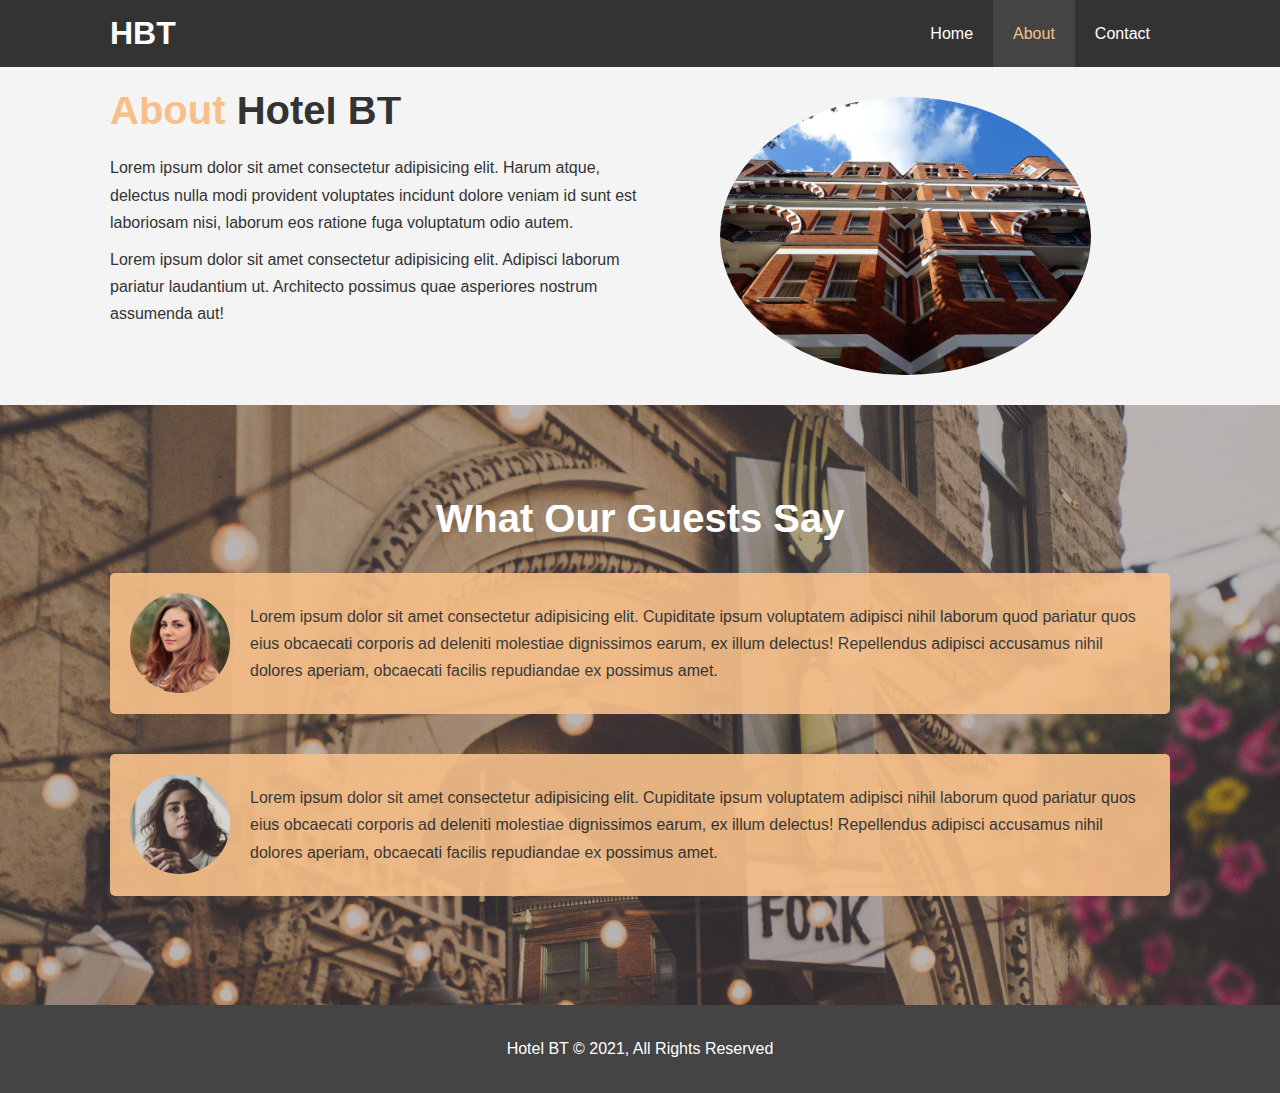
==== about.html @ cf9e8f7c "About page done" ====
<!DOCTYPE html>
<html lang="en">
<head>
    <meta charset="UTF-8">
    <meta http-equiv="X-UA-Compatible" content="IE=edge">
    <meta name="viewport" content="width=device-width, initial-scale=1.0">
    <title>Hotel BT | About</title>
    <meta name="description" content="Welcome to Cincinnati's finest hotel">
    <meta name="keywords" content="hotel,cincinnati">
    <link rel="stylesheet" href="css/style.css">
</head>
<body>
    <header>
        <nav id="navbar">
            <div class="container">
                <h1 class="logo"><a href="index.html">HBT</a></h1>
                <ul>
                    <li><a href="index.html">Home</a></li>
                    <li><a class="current" href="about.html">About</a></li>
                    <li><a href="contact.html">Contact</a></li>
                </ul>
            </div>
        </nav>
    </header>

    <section id="about-info" class="bg-light py-3">
        <div class="container">
            <div class="info-left">
                <h1 class="l-heading">
                    <span class="text-primary">About</span>
                     Hotel BT
                </h1>
                <p>Lorem ipsum dolor sit amet consectetur adipisicing elit. Harum atque, delectus nulla modi provident voluptates incidunt dolore veniam id sunt est laboriosam nisi, laborum eos ratione fuga voluptatum odio autem.</p>
                <p>Lorem ipsum dolor sit amet consectetur adipisicing elit. Adipisci laborum pariatur laudantium ut. Architecto possimus quae asperiores nostrum assumenda aut!</p>
            </div>
            <div class="info-right">
                <img src="./img/photo-2.jpg" alt="hotel">
            </div>
        </div>
    </section>

    <div class="clr"></div>

    <section id="testimonials" class="py-3">
        <div class="container">
            <h2 class="l-heading">What Our Guests Say</h2>
            <div class="testimonial bg-primary">
                <img src="./img/person-1.jpg" alt="Woman Headshot">
                <p>Lorem ipsum dolor sit amet consectetur adipisicing elit. Cupiditate ipsum voluptatem adipisci nihil laborum quod pariatur quos eius obcaecati corporis ad deleniti molestiae dignissimos earum, ex illum delectus! Repellendus adipisci accusamus nihil dolores aperiam, obcaecati facilis repudiandae ex possimus amet.</p>
            </div>
            <div class="testimonial bg-primary">
                <img src="./img/person-2.jpg" alt="Woman Headshot">
                <p>Lorem ipsum dolor sit amet consectetur adipisicing elit. Cupiditate ipsum voluptatem adipisci nihil laborum quod pariatur quos eius obcaecati corporis ad deleniti molestiae dignissimos earum, ex illum delectus! Repellendus adipisci accusamus nihil dolores aperiam, obcaecati facilis repudiandae ex possimus amet.</p>
            </div>
        </div>
    </section>

    <footer id="main-footer">
        <p>Hotel BT &copy; 2021, All Rights Reserved</p>
    </footer>
</body>
</html>
---- css/style.css ----
/* Reset */

* {
    margin: 0;
    padding: 0;
    box-sizing: border-box;
}

/* Utility Classes */
.container {
    margin: auto;
    max-width: 1100px;
    overflow: auto;
    padding: 0 20px;
}

.text-primary {
    color: #f7c08a;
}

.lead {
    font-size: 20px;
}

.btn {
    display: inline-block;
    font-size: 18px;
    color: #fff;
    background: #333;
    padding: 13px 20px;
    border: none;
    cursor: pointer;
}

.btn-light {
    background: #f4f4f4;
    color: #333;
}

.btn:hover {
    background: #f7c08a;
    color: #333;
}

/* Main Styling */

html, body {
    font-family: 'Segoe UI', Tahoma, Geneva, Verdana, sans-serif;
    line-height: 1.7em;
}

a {
    color: #333;
    text-decoration: none;
}

h1, h2, h3 {
    padding-bottom: 20px;
}

p {
    margin: 10px 0;
}

.bg-dark {
    background: #333;
    color: #fff;
}

.bg-light {
    background: #f4f4f4;
    color: #333;
}
.bg-primary {
    color: #333;
    background: #f7c08a;
}

.clr {
    clear: both;
}

.l-heading {
    font-size: 40px;
}

/* Padding */
.py-1 { padding: 10px 0; }
.py-2 { padding: 20px 0; }
.py-3 { padding: 30px 0; }

/* Navbar */

#navbar {
    background-color: #333;
    color: #fff;
    overflow: auto;
}

#navbar a {
    color: #fff;
}

#navbar h1 {
    float: left;
    padding-top: 20px;
}

#navbar ul {
    list-style: none;
    float: right;
}

#navbar ul li {
    float: left;
}

#navbar ul li a {
    display: block;
    padding: 20px;
    text-align: center;
}

#navbar ul li a:hover,
#navbar ul li a.current {
    background: #444;
    color: #f7c08a;
}

/* Showcase */
#showcase {
    background: url('../img/showcase.jpg') no-repeat center center/cover;
    height: 600px;
}

#showcase .showcase-content {
    color: #fff;
    text-align: center;
    padding-top: 170px;
}

#showcase .showcase-content h1 {
    font-size: 60px;
    line-height: 1.2em;
}

#showcase .showcase-content p {
    padding-bottom: 20px;
    line-height: 1.7em;
}

/* Home Info */

#home-info {
    height: 400px;
}

#home-info .info-img {
    float: left;
    width: 50%;
    background: url('../img/photo-1.jpg') no-repeat;
    min-height: 100%;
}

#home-info .info-content {
    float: right;
    width: 50%;
    height: 100%;
    text-align: center;
    padding: 50px 30px;
    overflow: hidden;
}

#home-info .info-content p {
    padding-bottom: 30px;
}

/* Features */

.box {
    float:left;
    width: 33.3%;
    padding: 50px;
    text-align: center;
}

.box i {
    margin-bottom: 10px;
}

/* About Info */
#about-info .info-right{
    float: right;
    width: 50%;
    min-height: 100%;
}

#about-info .info-right img{
    display: block;
    margin: auto;
    width: 70%;
    border-radius: 50%;
}

#about-info .info-left{
    float: left;
    width: 50%;
    min-height: 100%;
}

/* Testimonials */

#testimonials {
    height: 600px;
    background: url('../img/test-bg.jpg') no-repeat
    center center/cover;
    padding-top: 100px;
}

#testimonials .container h2 {
    color: #fff;
    text-align: center;
    padding-bottom: 40px;
}

#testimonials .testimonial {
    padding: 20px;
    margin-bottom: 40px;
    border-radius: 5px;
    opacity: 0.9;
}

#testimonials .testimonial img {
    width: 100px;
    float: left;
    margin-right: 20px;
    border-radius: 50%;
}

/* Footer */

#main-footer {
    text-align: center;
    background: #444;
    color: #fff;
    padding: 20px;
}
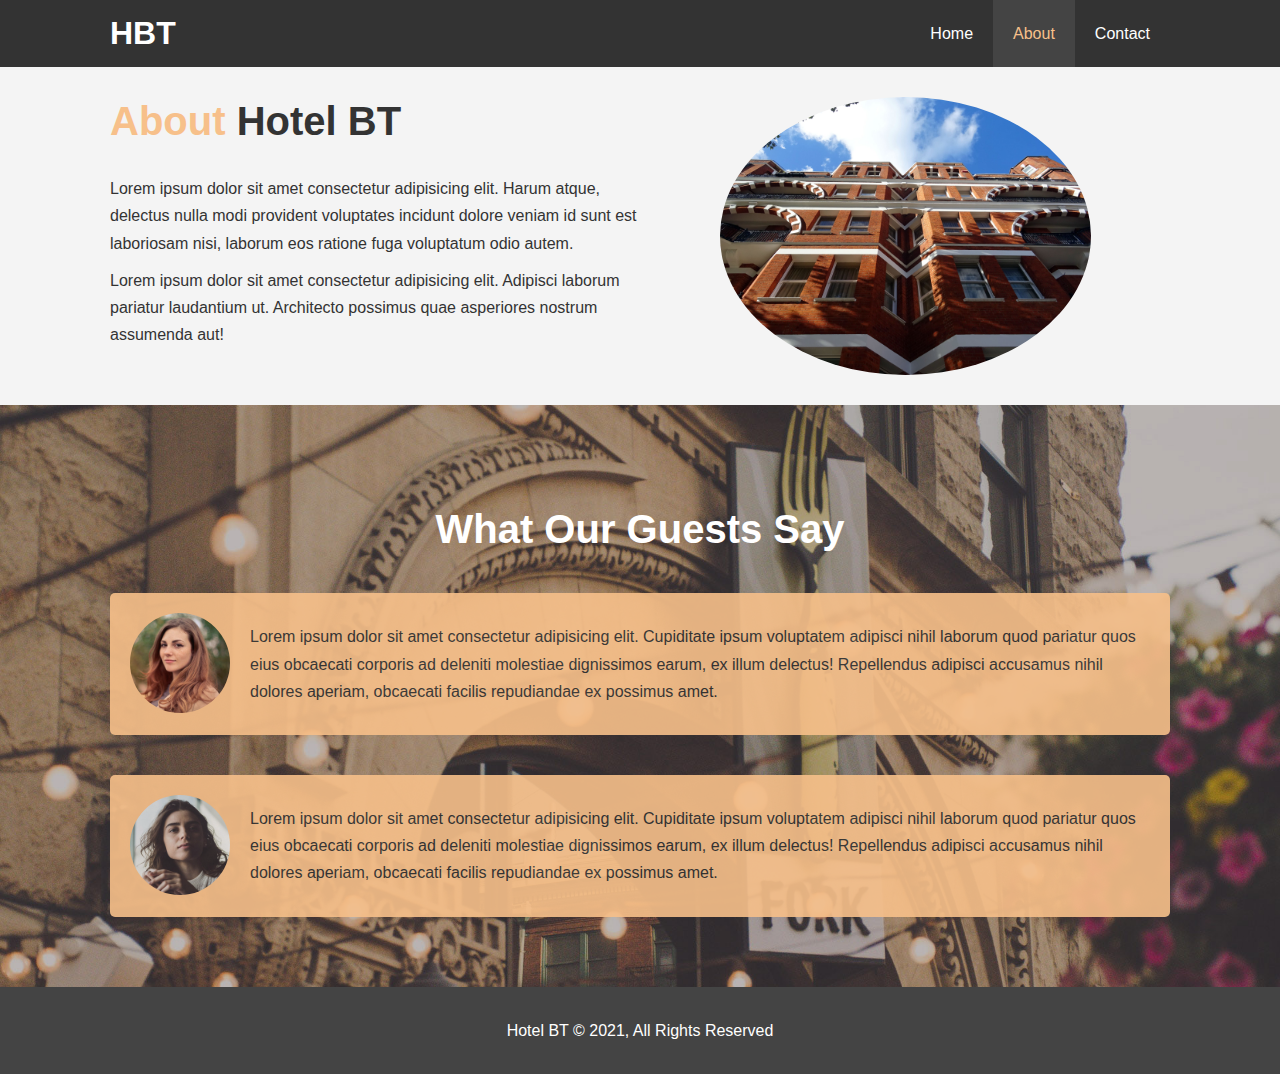
==== commit 603d11cf: "Site now mobile friendly with media queries" ====
--- a/about.html
+++ b/about.html
@@ -8,6 +8,7 @@
     <meta name="description" content="Welcome to Cincinnati's finest hotel">
     <meta name="keywords" content="hotel,cincinnati">
     <link rel="stylesheet" href="css/style.css">
+    <link rel="stylesheet" media="screen and (max-width: 768px)" href="css/mobile.css">
 </head>
 <body>
     <header>
--- a/css/style.css
+++ b/css/style.css
@@ -82,6 +82,7 @@
 
 .l-heading {
     font-size: 40px;
+    line-height: 1.2;
 }
 
 /* Padding */
@@ -101,7 +102,7 @@
     color: #fff;
 }
 
-#navbar h1 {
+#navbar .logo {
     float: left;
     padding-top: 20px;
 }
@@ -152,7 +153,7 @@
 /* Home Info */
 
 #home-info {
-    height: 400px;
+    height: 450px;
 }
 
 #home-info .info-img {
@@ -211,7 +212,7 @@
 /* Testimonials */
 
 #testimonials {
-    height: 600px;
+    height: 100%;
     background: url('../img/test-bg.jpg') no-repeat
     center center/cover;
     padding-top: 100px;
@@ -237,6 +238,33 @@
     border-radius: 50%;
 }
 
+/* Contact Form */
+#contact-form .form-group {
+    margin-bottom: 20px;
+}
+
+#contact-form label {
+    display: block;
+    margin-bottom: 5px;
+}
+
+#contact-form input,
+#contact-form textarea {
+    width: 100%;
+    padding: 10px;
+    border: 1px #ddd solid;
+}
+
+#contact-form input:focus,
+#contact-form textarea:focus {
+    outline: none;
+    border-color: #f7c08a;
+}
+
+#contact-form textarea {
+    height: 200px;
+}
+
 /* Footer */
 
 #main-footer {
--- a/css/mobile.css
+++ b/css/mobile.css
@@ -0,0 +1,64 @@
+#navbar .logo {
+    float: none;
+    text-align: center;
+}
+
+#navbar ul,
+#navbar ul li {
+    float: none;
+}
+
+#navbar ul li a {
+    padding: 5px;
+    border-bottom: #444 dotted 1px;
+}
+
+/* Showcase */
+#showcase {
+    height: 100%;
+}
+
+#showcase .showcase-content {
+    padding-top: 70px;
+    padding-bottom: 40px;
+}
+
+/* Home Info */
+#home-info {
+    height: 500px;
+}
+
+#home-info .info-img {
+    display: none;
+}
+
+#home-info .info-content {
+    float: none;
+    width: 100%;
+}
+
+/* Boxes */
+.box {
+    float: none;
+    width: 100%;
+}
+
+/* About */
+#about-info .info-right,
+#about-info .info-left {
+    float: none;
+    width: 100%;
+}
+
+#about-info .info-right {
+    margin-top: 30px;
+}
+
+.l-heading {
+    text-align: center;
+}
+
+/* Contact */
+#contact-info .box {
+    border-bottom: #444 dotted 1px;
+}